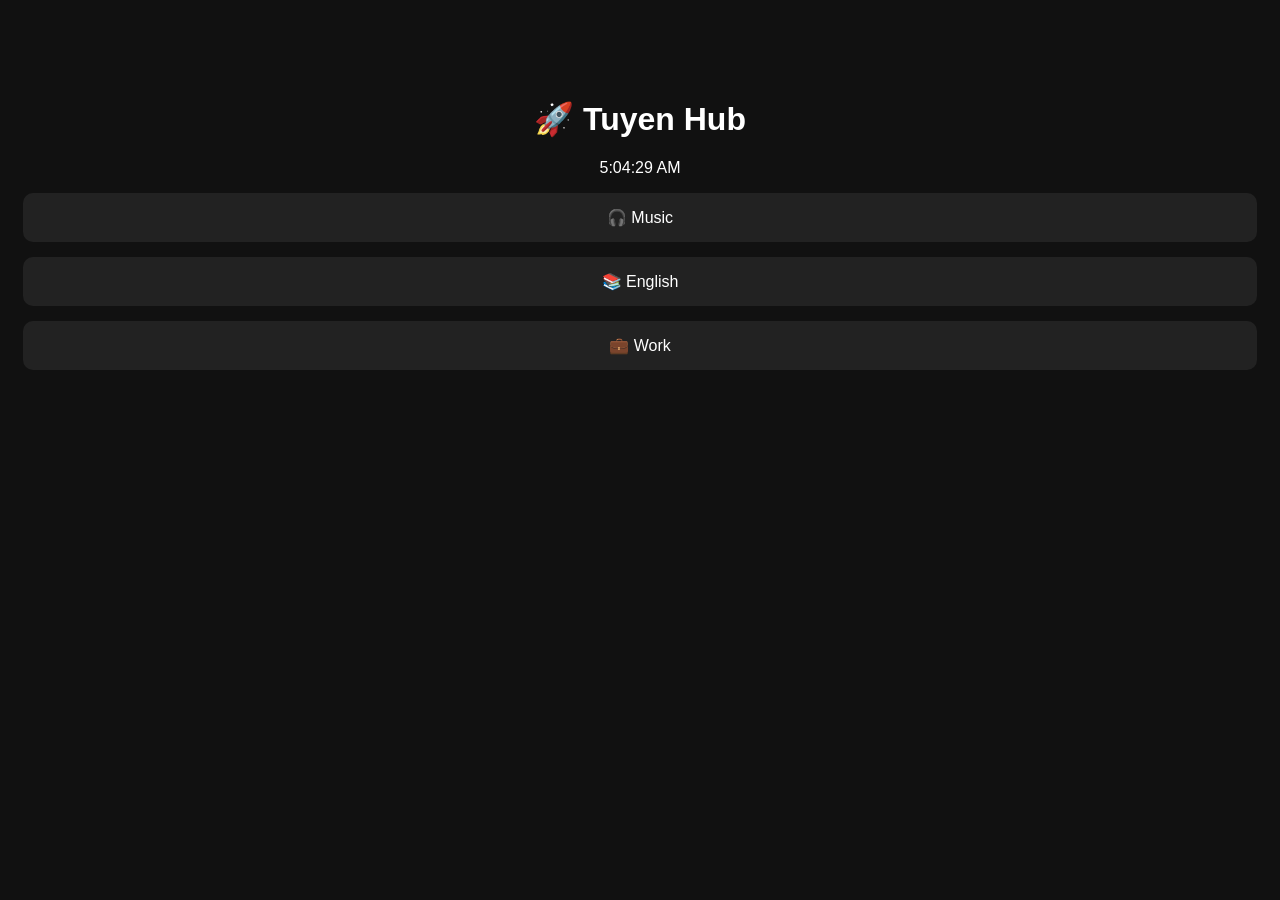
==== index.html @ edfa8b71 "first commit" ====
<!DOCTYPE html>
<html lang="vi">
<head>
  <meta charset="UTF-8">
  <title>Tuyen Hub</title>
  <link rel="stylesheet" href="style.css">
</head>
<body>

  <div class="container">
    <h1>🚀 Tuyen Hub</h1>
    <p id="time"></p>

    <div class="menu">
      <a href="pages/music.html">🎧 Music</a>
      <a href="pages/english.html">📚 English</a>
      <a href="pages/work.html">💼 Work</a>
    </div>
  </div>

  <script src="app.js"></script>
</body>
</html>
---- style.css ----
body {
  font-family: Arial;
  background: #111;
  color: white;
  text-align: center;
}

.container {
  margin-top: 100px;
}

.menu a {
  display: block;
  margin: 15px;
  padding: 15px;
  background: #222;
  color: white;
  text-decoration: none;
  border-radius: 10px;
}

.menu a:hover {
  background: #444;
}
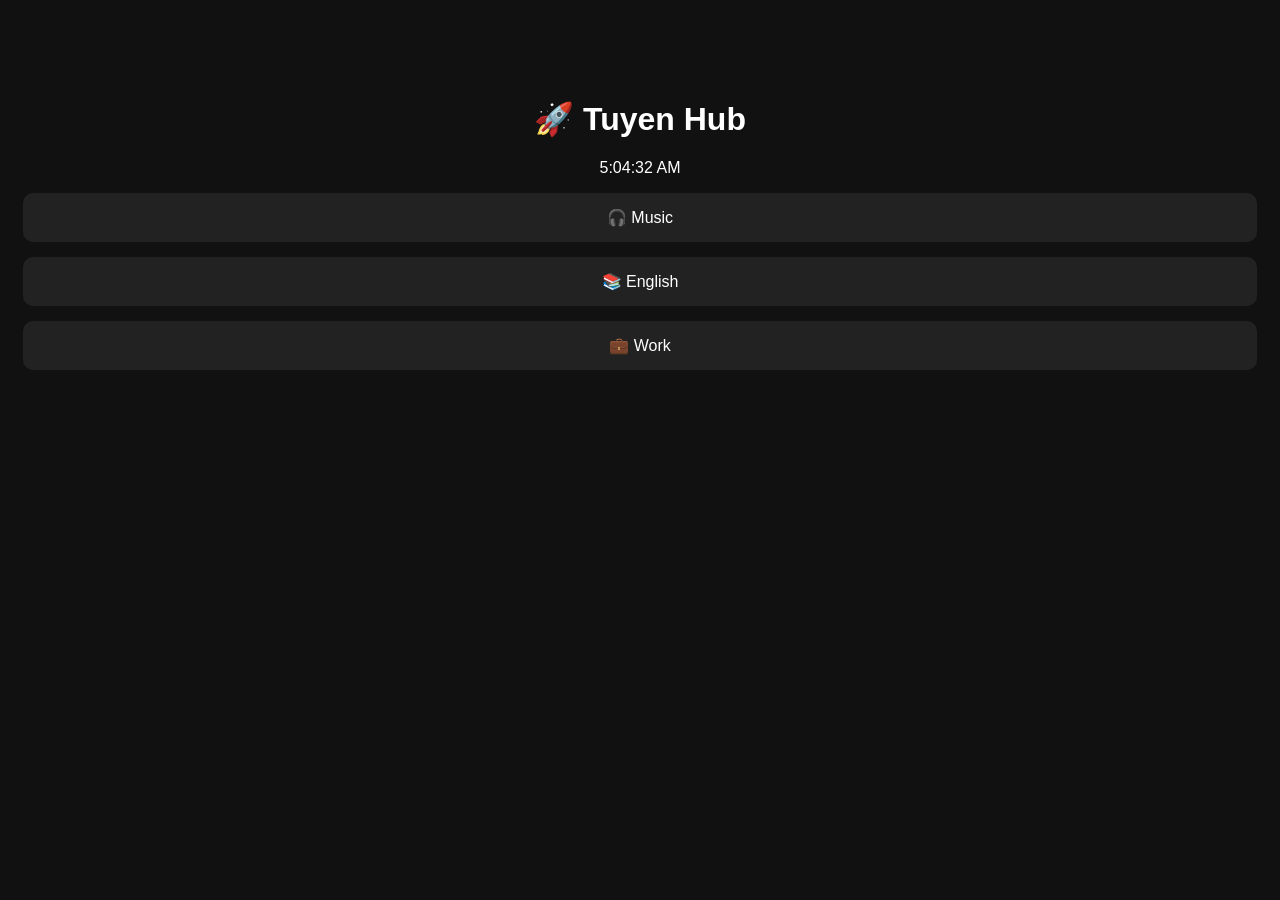
==== commit 3349f6f0: "commit html" ====
--- a/index.html
+++ b/index.html
@@ -12,9 +12,9 @@
     <p id="time"></p>
 
     <div class="menu">
-      <a href="pages/music.html">🎧 Music</a>
-      <a href="pages/english.html">📚 English</a>
-      <a href="pages/work.html">💼 Work</a>
+      <a href="page/music.html">🎧 Music</a>
+      <a href="page/english.html">📚 English</a>
+      <a href="page/work.html">💼 Work</a>
     </div>
   </div>
 
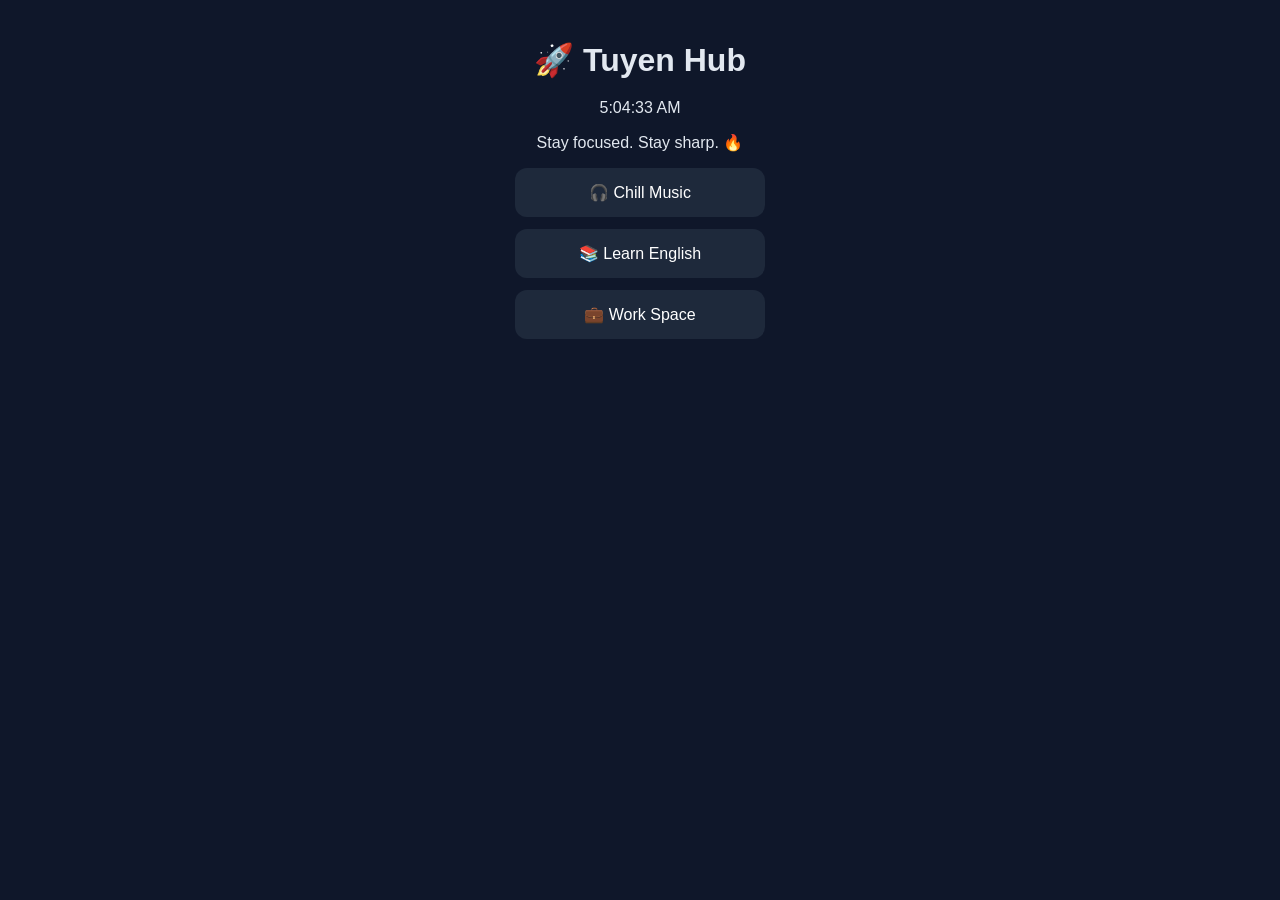
==== commit ae73a7c0: "commit level2 nang cap" ====
--- a/index.html
+++ b/index.html
@@ -8,15 +8,16 @@
 <body>
 
   <div class="container">
-    <h1>🚀 Tuyen Hub</h1>
-    <p id="time"></p>
+  <h1>🚀 Tuyen Hub</h1>
+  <p id="time"></p>
+  <p>Stay focused. Stay sharp. 🔥</p>
 
-    <div class="menu">
-      <a href="page/music.html">🎧 Music</a>
-      <a href="page/english.html">📚 English</a>
-      <a href="page/work.html">💼 Work</a>
-    </div>
+  <div class="menu">
+    <a href="page/music.html">🎧 Chill Music</a>
+    <a href="page/english.html">📚 Learn English</a>
+    <a href="page/work.html">💼 Work Space</a>
   </div>
+</div>
 
   <script src="app.js"></script>
 </body>
--- a/style.css
+++ b/style.css
@@ -1,24 +1,114 @@
+* {
+  box-sizing: border-box;
+  font-family: 'Segoe UI', sans-serif;
+}
+
 body {
-  font-family: Arial;
-  background: #111;
-  color: white;
+  margin: 0;
+  background: #0f172a;
+  color: #e2e8f0;
+}
+
+/* ===== CONTAINER ===== */
+.container {
+  padding: 20px;
   text-align: center;
 }
 
-.container {
-  margin-top: 100px;
+/* ===== TITLE ===== */
+h1, h2 {
+  margin-bottom: 20px;
 }
 
+/* ===== MENU (HOME) ===== */
 .menu a {
   display: block;
-  margin: 15px;
+  margin: 12px auto;
   padding: 15px;
-  background: #222;
+  width: 250px;
+  background: #1e293b;
   color: white;
   text-decoration: none;
-  border-radius: 10px;
+  border-radius: 12px;
+  transition: 0.3s;
 }
 
 .menu a:hover {
-  background: #444;
+  background: #334155;
+  transform: scale(1.05);
+}
+
+/* ===== FORM ===== */
+.form {
+  display: flex;
+  flex-wrap: wrap;
+  justify-content: center;
+  gap: 10px;
+  margin-bottom: 20px;
+}
+
+input, select {
+  padding: 10px;
+  border-radius: 10px;
+  border: none;
+  background: #1e293b;
+  color: white;
+  outline: none;
+}
+
+input::placeholder {
+  color: #94a3b8;
+}
+
+/* ===== BUTTON ===== */
+button {
+  padding: 10px 15px;
+  border-radius: 10px;
+  border: none;
+  background: #22c55e;
+  color: white;
+  cursor: pointer;
+  transition: 0.2s;
+}
+
+button:hover {
+  background: #16a34a;
+}
+
+/* ===== CARD ===== */
+.card {
+  background: #1e293b;
+  padding: 15px;
+  margin: 10px;
+  border-radius: 15px;
+  width: 260px;
+  box-shadow: 0 4px 15px rgba(0,0,0,0.3);
+  transition: 0.3s;
+}
+
+.card:hover {
+  transform: translateY(-5px);
+}
+
+/* ===== LIST GRID ===== */
+.list, #musicList, #wordList {
+  display: flex;
+  flex-wrap: wrap;
+  justify-content: center;
+}
+
+/* ===== PLAYER ===== */
+#player {
+  margin: 20px 0;
+}
+
+/* ===== MOBILE ===== */
+@media (max-width: 600px) {
+  .menu a {
+    width: 90%;
+  }
+
+  .card {
+    width: 90%;
+  }
 }
